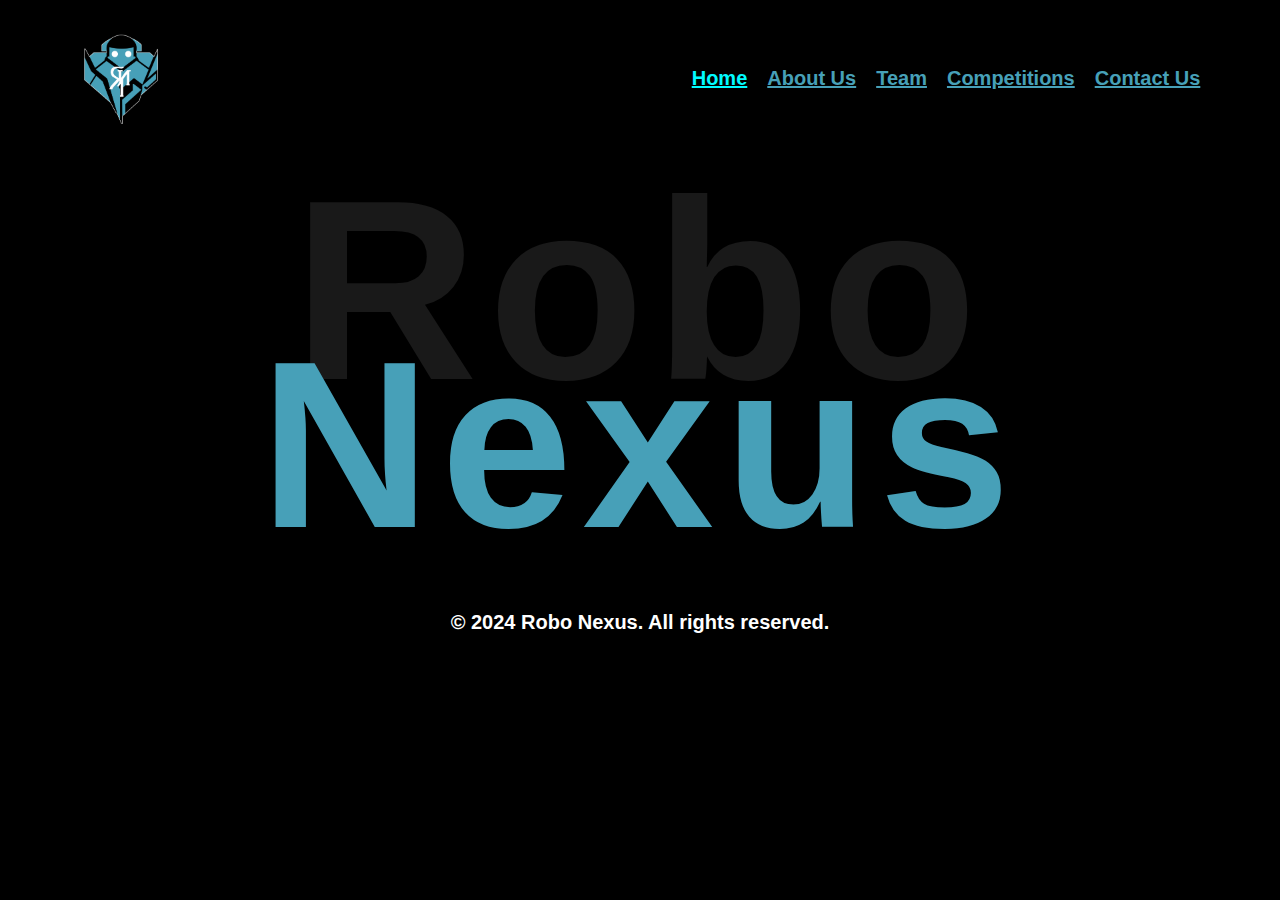
==== index.html @ 75a9c0d1 "Add files via upload" ====
<!DOCTYPE html>
<html lang="en">
<head>
    <meta charset="UTF-8">
    <meta name="viewport" content="width=device-width, initial-scale=1.0">
    <link rel="stylesheet" href="src/css/style.css">
    <title>Robo Nexus</title>
</head>
<body>
    <div class="container">
        <div class="navbar">
            <ul>
                <li class="logo"><img src="src/assets/images/Robo_Nexus_Logo.png" class="nav-logo" alt="Logo"></li>
                <li><a class="nav-links-active" href="#">Home</a></li>
                <li><a class="nav-links" href="src/html/about.html">About Us</a></li>
                <li><a class="nav-links" href="src/html/team.html">Team</a></li>
                <li><a class="nav-links" href="src/html/comps.html">Competitions</a></li>
                <li><a class="nav-links" href="src/html/contact.html">Contact Us</a></li>
            </ul>
        </div>
        <div class="home-text">
            <div class="home-text-main">Robo</div>
            <div class="home-text-sub">Nexus</div>
        </div>
        <div class="footer">
            <p>&copy; 2024 Robo Nexus. All rights reserved.</p>
        </div>
    </div>
</body>
</html>
---- src/css/style.css ----
*{
    background-color: #000000;
    color: #ffffff;
    font-family: 'Roboto', sans-serif;
}
.nav-links{
    color: #47a0b8;
}
.nav-links:hover{
    color: #02cadc;
    cursor: pointer;
}
.nav-links-active{
    color: #00fbff;
}
.nav-links-active:hover{
    color: #02cadc;
    cursor: pointer;
}
.nav-links, .nav-links-active{
    background: #000000;
    display: flex;
    flex-direction: row;
    justify-content: center;
    align-items: center;
    padding: 10px;
    font-size: 20px;
    font-weight: bold;
    font-family: 'Roboto', sans-serif;
}
.navbar ul{
    display: flex;
    flex-direction: row;
    justify-content: center;
    align-items: center;
    list-style-type: none;
    padding: 10px;
}
.navbar li.logo{
    margin-right: 40vw;
}
.nav-logo{
    width: 100px;
    height: auto;
}
.nav-logo:hover{
    cursor: pointer;
}
.home-text-main{
    font-size: 20vw;
    font-weight: 900;
    text-align: center;
    margin-top: -1vw;
    letter-spacing: 10px;
    color: #191919;
}
.home-text-sub{
    font-size: 18.5vw;
    font-weight: 900;
    text-align: center;
    margin-top: -10vw;
    letter-spacing: 10px;
    color: #47a0b8;
}
.footer{
    display: flex;
    flex-direction: row;
    justify-content: center;
    align-items: center;
    padding: 10px;
    font-size: 20px;
    font-weight: bold;
}
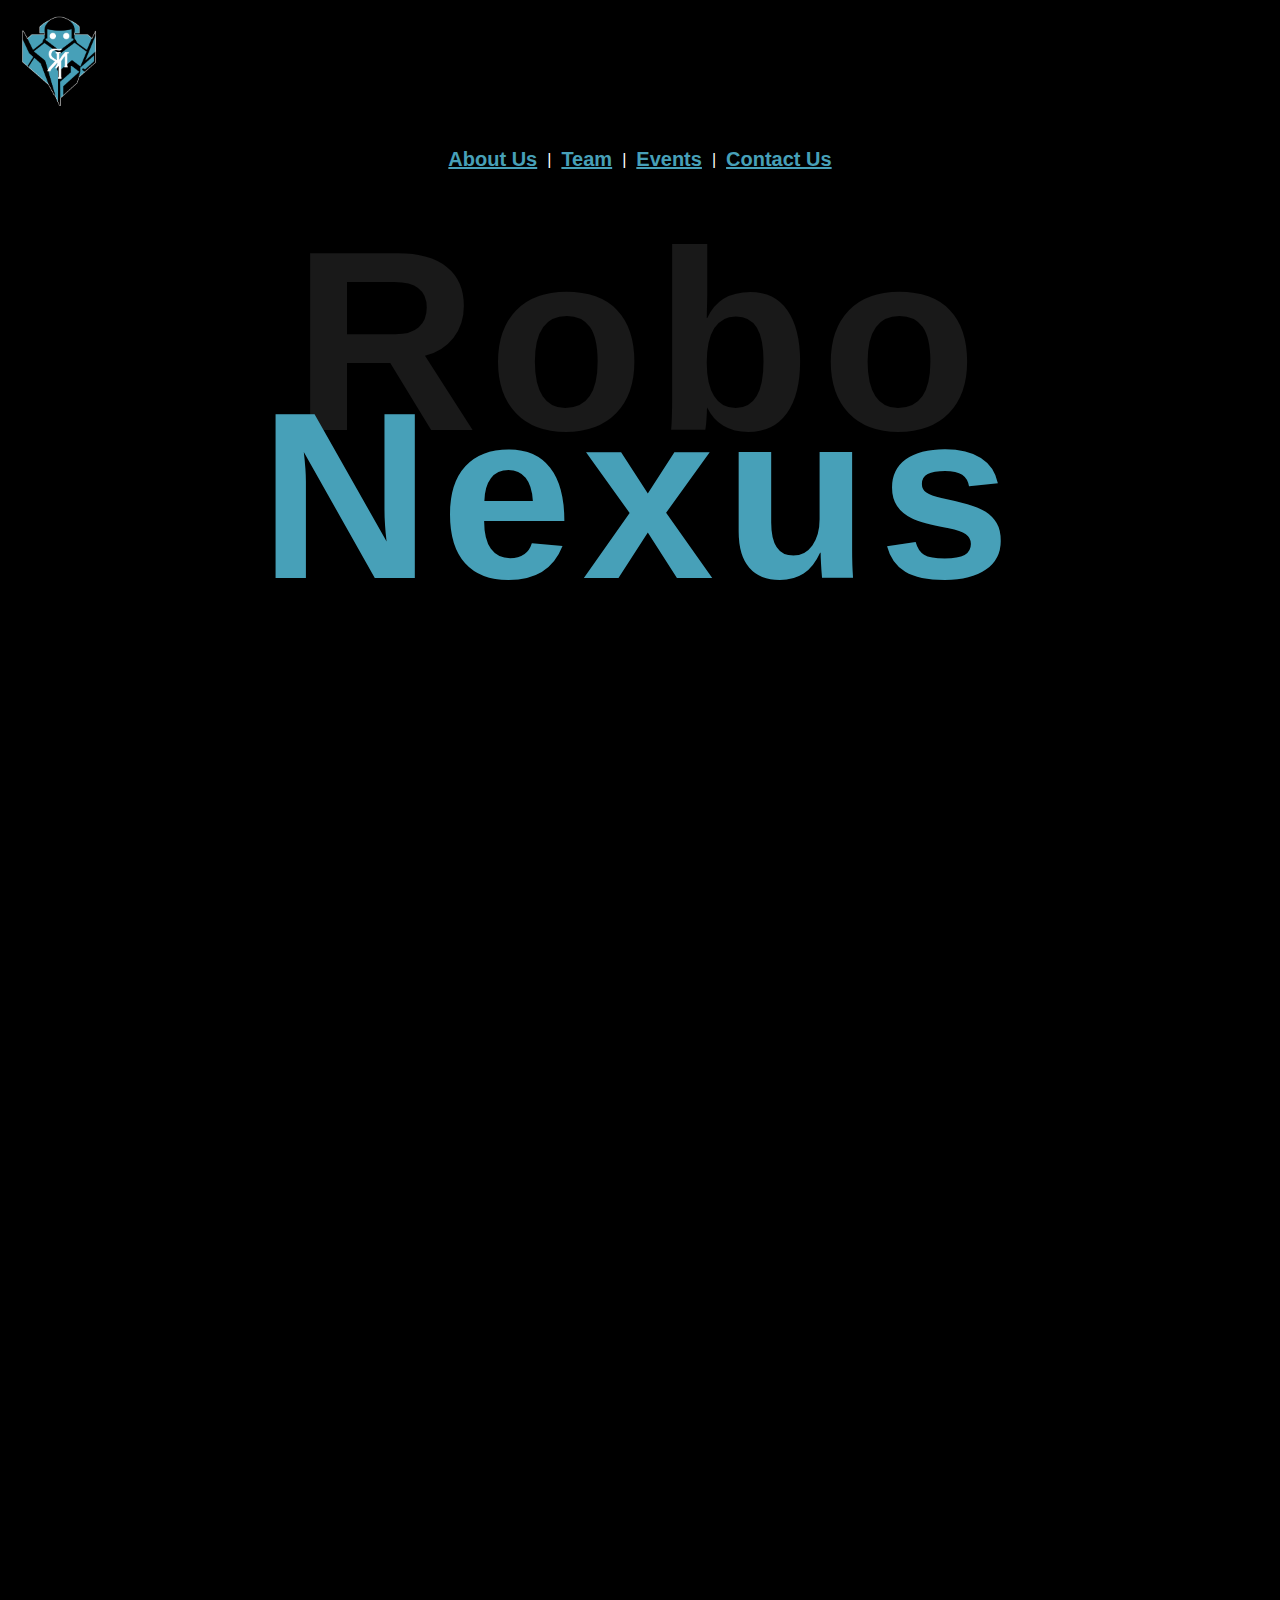
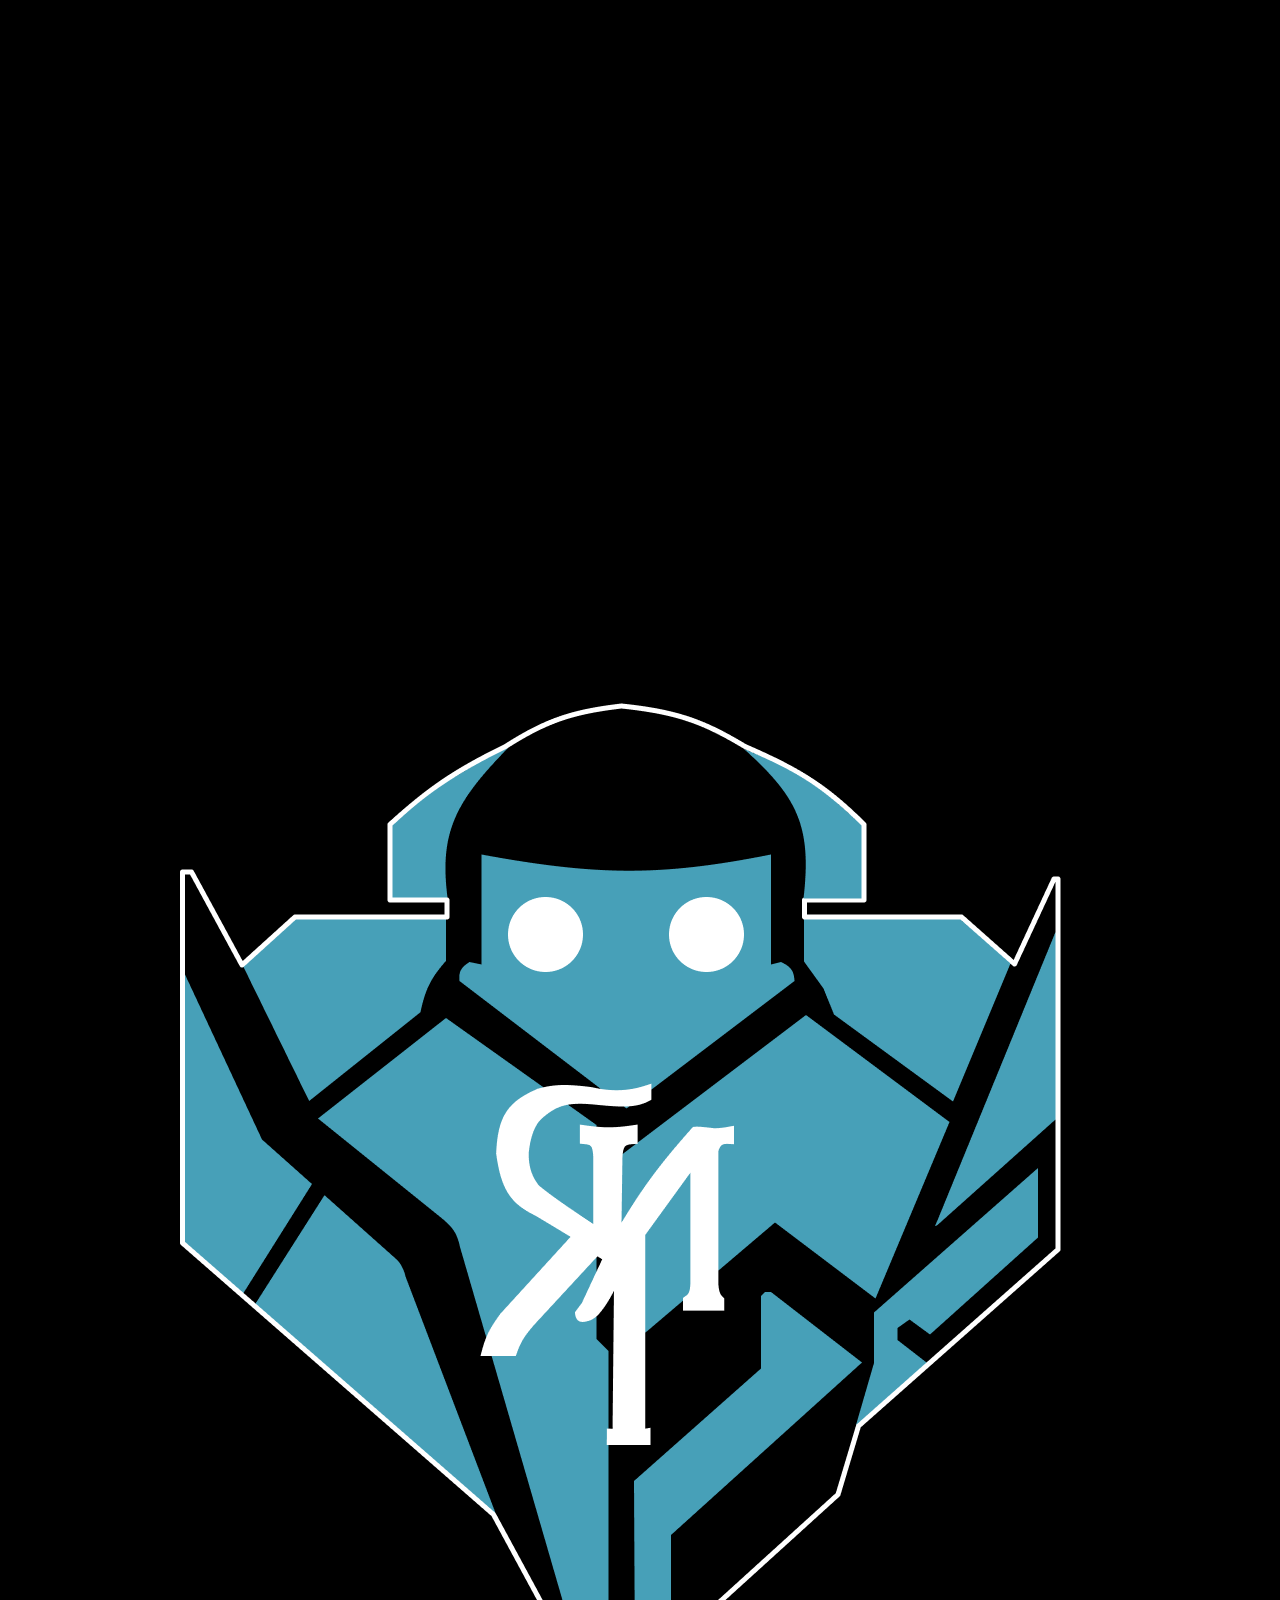
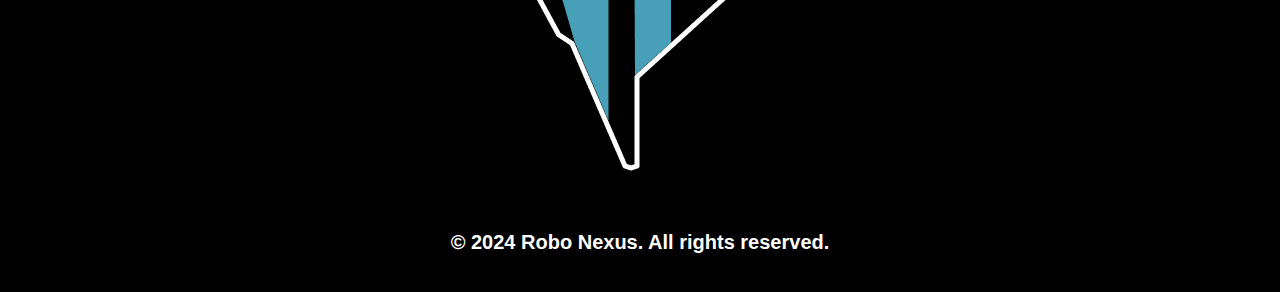
==== commit e6515fcf: "Update index.html" ====
--- a/index.html
+++ b/index.html
@@ -8,23 +8,58 @@
 </head>
 <body>
     <div class="container">
-        <div class="navbar">
-            <ul>
-                <li class="logo"><img src="src/assets/images/Robo_Nexus_Logo.png" class="nav-logo" alt="Logo"></li>
-                <li><a class="nav-links-active" href="#">Home</a></li>
-                <li><a class="nav-links" href="src/html/about.html">About Us</a></li>
-                <li><a class="nav-links" href="src/html/team.html">Team</a></li>
-                <li><a class="nav-links" href="src/html/comps.html">Competitions</a></li>
-                <li><a class="nav-links" href="src/html/contact.html">Contact Us</a></li>
-            </ul>
+        <nav class="navbar">
+            <div class="navbar-content">
+                <div class="nav-logo">
+                    <a href="#">
+                        <img src="src/assets/images/Robo_Nexus_Logo.png" class="nav-logo" alt="Logo">
+                    </a>
+                </div>
+                <ul class="nav-links-ul">
+                    <li><a class="nav-links" href="src/html/about.html">About Us</a></li>
+                    <li class="separator">|</li>
+                    <li><a class="nav-links" href="src/html/team.html">Team</a></li>
+                    <li class="separator">|</li>
+                    <li><a class="nav-links" href="src/html/events.html">Events</a></li>
+                    <li class="separator">|</li>
+                    <li><a class="nav-links" href="src/html/contact.html">Contact Us</a></li>
+                </ul>
+            </div>
+        </nav>
+        <div class="hero-section">
+            <div class="home-text">
+                <div class="home-text-main">Robo</div>
+                <div class="home-text-sub">Nexus</div>
+                <div class="socials">
+                    <div class="insta">
+                        <a href="https://www.instagram.com/robonexus/">
+                            <img class="icons" src="src/assets/images/instagram.png" alt="Instagram">
+                        </a>
+                    </div>
+                    <div class="github">
+                        <a href="https://www.github.com/robonexus">
+                            <img class="icons" src="src/assets/images/github.png" alt="Github">
+                        </a>
+                    </div>
+                    <div class="email">
+                        <a href="mailto:roboticsclubaisg46@gmail.com" class="mail-link">
+                            <img class="icons" src="src/assets/images/email.png" alt="Mail">
+                        </a>
+                    </div>
+                    <div class="behance">
+                        <a href="https://www.behance.com">
+                            <img class="icons" src="src/assets/images/behance.png" alt="">
+                        </a>
+                    </div>
+                </div>
+            </div>
+            <div class="home-logo">
+                <img src="src/assets/images/Robo_Nexus_Logo.png" class="home-logo-img" alt="Logo">
+            </div>
         </div>
-        <div class="home-text">
-            <div class="home-text-main">Robo</div>
-            <div class="home-text-sub">Nexus</div>
-        </div>
-        <div class="footer">
+        <footer class="footer">
             <p>&copy; 2024 Robo Nexus. All rights reserved.</p>
-        </div>
+        </footer>
     </div>
 </body>
-</html>+</html>
--- a/src/css/style.css
+++ b/src/css/style.css
@@ -70,4 +70,13 @@
     padding: 10px;
     font-size: 20px;
     font-weight: bold;
-}+}
+@media screen and (min-width: 128px) and (max-width: 900px){
+    .home-text-main{
+        font-size: 10vw;
+    }
+    .home-text-sub{
+        font-size: 9.5vw;
+    }
+    
+}
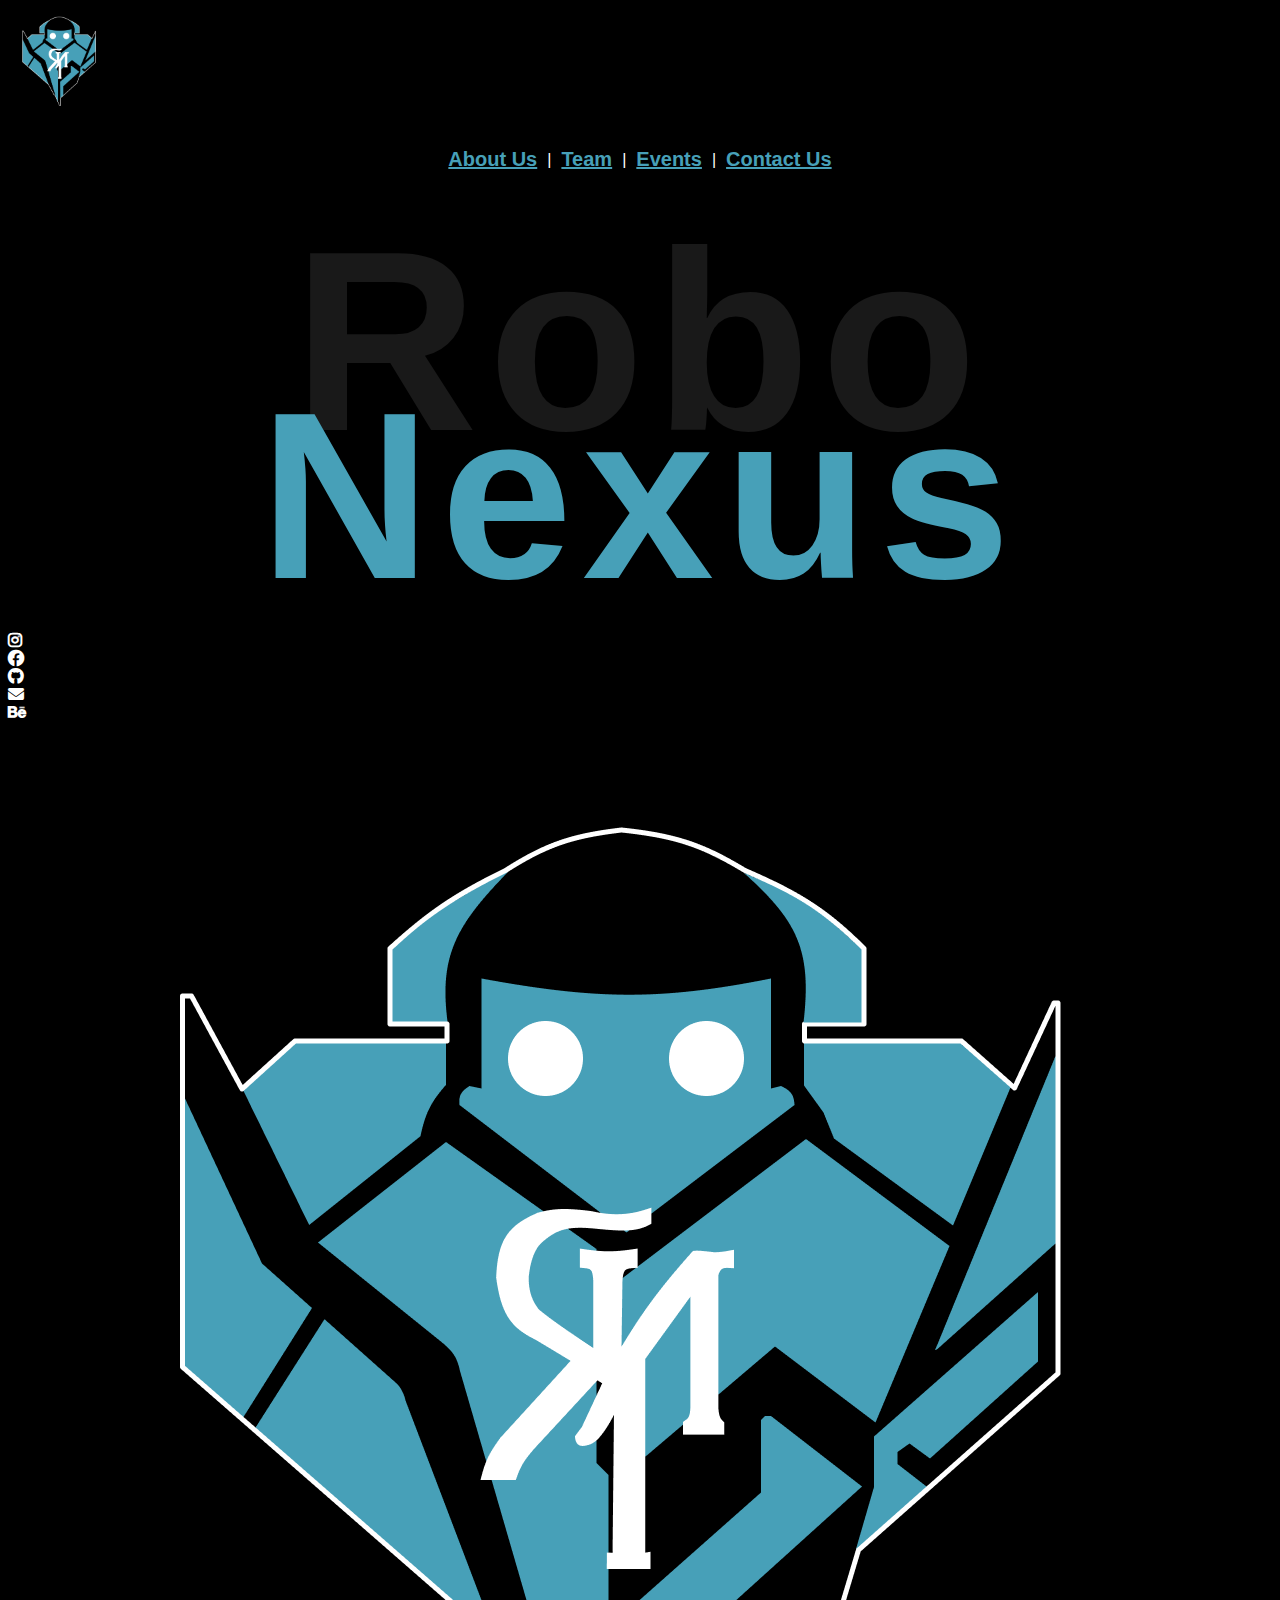
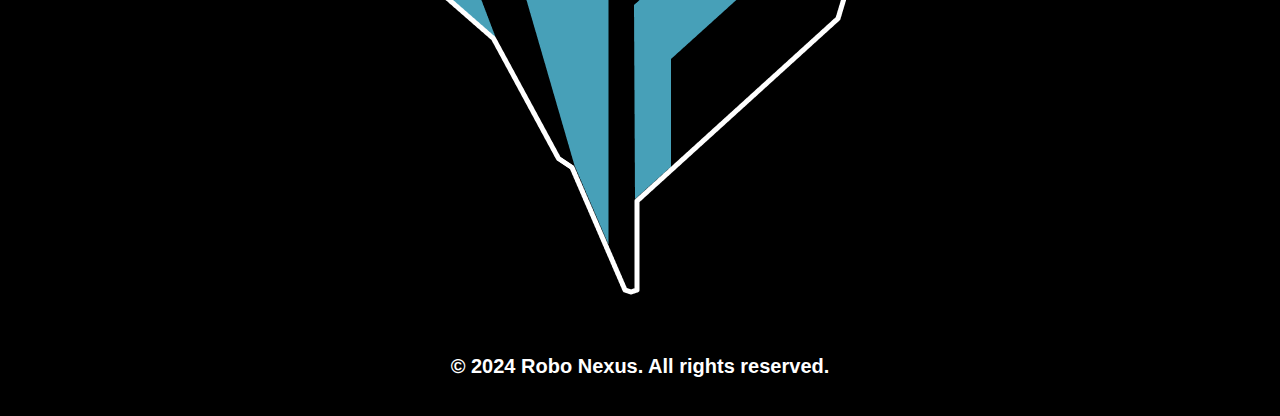
==== commit 39b8d283: "Update index.html" ====
--- a/index.html
+++ b/index.html
@@ -3,6 +3,7 @@
 <head>
     <meta charset="UTF-8">
     <meta name="viewport" content="width=device-width, initial-scale=1.0">
+    <link rel="stylesheet" href="https://cdnjs.cloudflare.com/ajax/libs/font-awesome/6.6.0/css/all.min.css">
     <link rel="stylesheet" href="src/css/style.css">
     <title>Robo Nexus</title>
 </head>
@@ -33,22 +34,27 @@
                 <div class="socials">
                     <div class="insta">
                         <a href="https://www.instagram.com/robonexus/">
-                            <img class="icons" src="src/assets/images/instagram.png" alt="Instagram">
+                            <i class="fas fa-brands fa-instagram"></i>
+                        </a>
+                    </div>
+                    <div class="facebook">
+                        <a href="https://www.facebook.com/robonexus/">
+                            <i class="fas fa-brands fa-facebook"></i>
                         </a>
                     </div>
                     <div class="github">
                         <a href="https://www.github.com/robonexus">
-                            <img class="icons" src="src/assets/images/github.png" alt="Github">
+                            <i class="fas fa-brands fa-github"></i>
                         </a>
                     </div>
                     <div class="email">
                         <a href="mailto:roboticsclubaisg46@gmail.com" class="mail-link">
-                            <img class="icons" src="src/assets/images/email.png" alt="Mail">
+                            <i class="fas fa-solid fa-envelope"></i>
                         </a>
                     </div>
                     <div class="behance">
                         <a href="https://www.behance.com">
-                            <img class="icons" src="src/assets/images/behance.png" alt="">
+                            <i class="fas fa-brands fa-behance"></i>
                         </a>
                     </div>
                 </div>
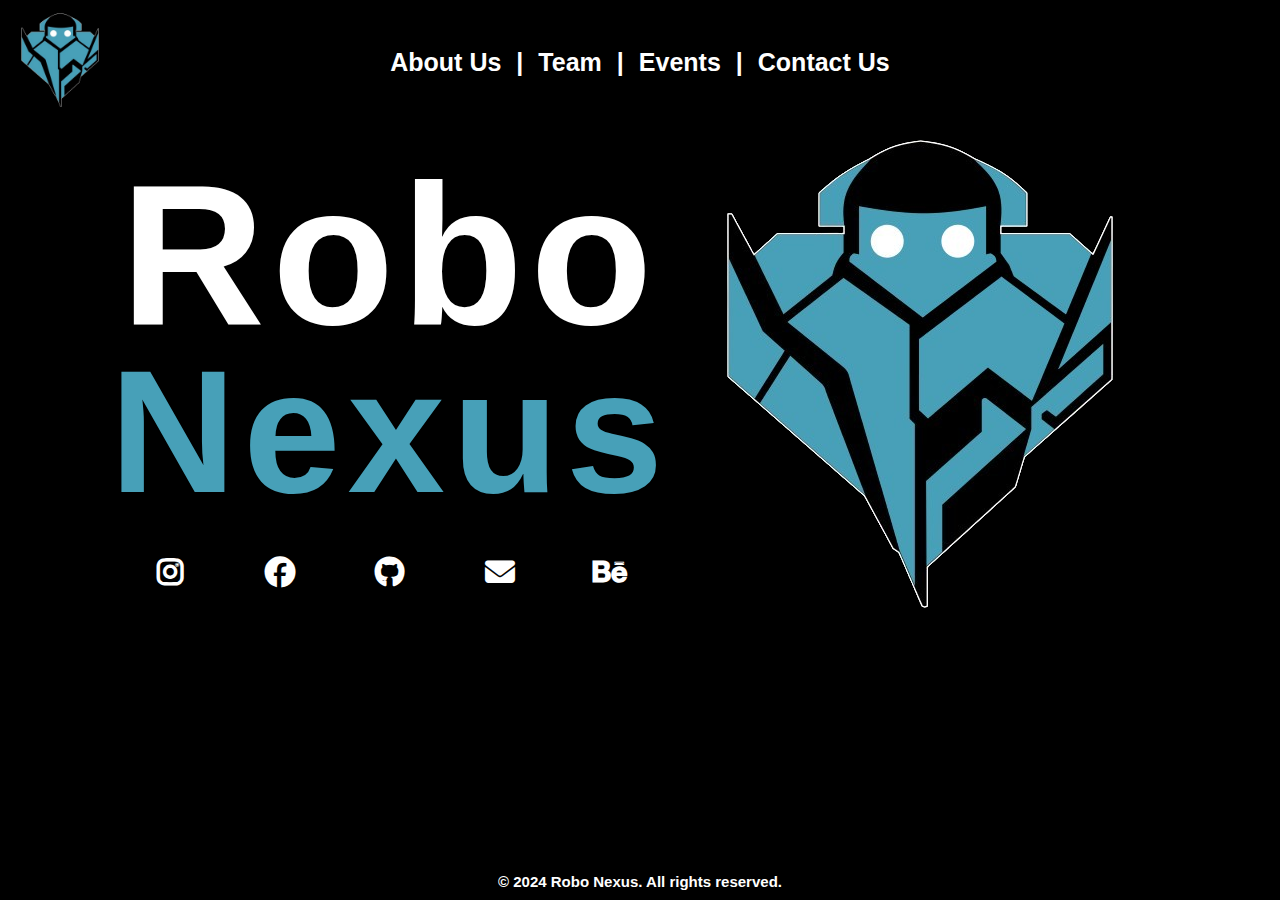
==== commit 60e4338e: "Update index.html" ====
--- a/index.html
+++ b/index.html
@@ -1,71 +1,91 @@
 <!DOCTYPE html>
 <html lang="en">
-<head>
-    <meta charset="UTF-8">
-    <meta name="viewport" content="width=device-width, initial-scale=1.0">
-    <link rel="stylesheet" href="https://cdnjs.cloudflare.com/ajax/libs/font-awesome/6.6.0/css/all.min.css">
-    <link rel="stylesheet" href="src/css/style.css">
-    <title>Robo Nexus</title>
-</head>
-<body>
-    <div class="container">
-        <nav class="navbar">
-            <div class="navbar-content">
-                <div class="nav-logo">
-                    <a href="#">
-                        <img src="src/assets/images/Robo_Nexus_Logo.png" class="nav-logo" alt="Logo">
-                    </a>
-                </div>
-                <ul class="nav-links-ul">
-                    <li><a class="nav-links" href="src/html/about.html">About Us</a></li>
-                    <li class="separator">|</li>
-                    <li><a class="nav-links" href="src/html/team.html">Team</a></li>
-                    <li class="separator">|</li>
-                    <li><a class="nav-links" href="src/html/events.html">Events</a></li>
-                    <li class="separator">|</li>
-                    <li><a class="nav-links" href="src/html/contact.html">Contact Us</a></li>
-                </ul>
-            </div>
-        </nav>
-        <div class="hero-section">
-            <div class="home-text">
-                <div class="home-text-main">Robo</div>
-                <div class="home-text-sub">Nexus</div>
-                <div class="socials">
-                    <div class="insta">
-                        <a href="https://www.instagram.com/robonexus/">
-                            <i class="fas fa-brands fa-instagram"></i>
+    <head>
+        <meta charset="UTF-8" />
+        <meta name="viewport" content="width=device-width, initial-scale=1.0" />
+        <link
+            rel="stylesheet"
+            href="https://cdnjs.cloudflare.com/ajax/libs/font-awesome/6.6.0/css/all.min.css"
+        />
+        <link rel="stylesheet" href="src/css/style.css" />
+        <title>Robo Nexus</title>
+    </head>
+    <body>
+        <div class="container">
+            <nav class="navbar">
+                <div class="navbar-content">
+                    <div class="nav-logo">
+                        <a href="#">
+                            <img
+                                src="src/assets/images/Robo_Nexus_Logo.png"
+                                class="nav-logo"
+                                alt="Logo"
+                            />
                         </a>
                     </div>
-                    <div class="facebook">
-                        <a href="https://www.facebook.com/robonexus/">
-                            <i class="fas fa-brands fa-facebook"></i>
-                        </a>
-                    </div>
-                    <div class="github">
-                        <a href="https://www.github.com/robonexus">
-                            <i class="fas fa-brands fa-github"></i>
-                        </a>
-                    </div>
-                    <div class="email">
-                        <a href="mailto:roboticsclubaisg46@gmail.com" class="mail-link">
-                            <i class="fas fa-solid fa-envelope"></i>
-                        </a>
-                    </div>
-                    <div class="behance">
-                        <a href="https://www.behance.com">
-                            <i class="fas fa-brands fa-behance"></i>
-                        </a>
+                    <ul class="nav-links-ul">
+                        <li>
+                            <a class="nav-links" href="src/html/about.html">About Us</a>
+                        </li>
+                        <li class="separator">|</li>
+                        <li><a class="nav-links" href="src/html/team.html">Team</a></li>
+                        <li class="separator">|</li>
+                        <li>
+                            <a class="nav-links" href="src/html/events.html">Events</a>
+                        </li>
+                        <li class="separator">|</li>
+                        <li>
+                            <a class="nav-links" href="src/html/contact.html">Contact Us</a>
+                        </li>
+                    </ul>
+                </div>
+            </nav>
+            <div class="hero-section">
+                <div class="home-text">
+                    <div class="home-text-main">Robo</div>
+                    <div class="home-text-sub">Nexus</div>
+                    <div class="socials">
+                        <div class="insta">
+                            <a href="https://www.instagram.com/robonexus/">
+                                <i class="fas fa-brands fa-instagram"></i>
+                            </a>
+                        </div>
+                        <div class="facebook">
+                            <a href="https://www.facebook.com/robonexus/">
+                                <i class="fas fa-brands fa-facebook"></i>
+                            </a>
+                        </div>
+                        <div class="github">
+                            <a href="https://www.github.com/robonexus">
+                                <i class="fas fa-brands fa-github"></i>
+                            </a>
+                        </div>
+                        <div class="email">
+                            <a
+                                href="mailto:roboticsclubaisg46@gmail.com"
+                                class="mail-link"
+                            >
+                                <i class="fas fa-solid fa-envelope"></i>
+                            </a>
+                        </div>
+                        <div class="behance">
+                            <a href="https://www.behance.com">
+                                <i class="fas fa-brands fa-behance"></i>
+                            </a>
+                        </div>
                     </div>
                 </div>
+                <div class="home-logo">
+                    <img
+                        src="src/assets/images/Robo_Nexus_Logo.png"
+                        class="home-logo-img"
+                        alt="Logo"
+                    />
+                </div>
             </div>
-            <div class="home-logo">
-                <img src="src/assets/images/Robo_Nexus_Logo.png" class="home-logo-img" alt="Logo">
-            </div>
+            <footer class="footer">
+                <p>&copy; 2024 Robo Nexus. All rights reserved.</p>
+            </footer>
         </div>
-        <footer class="footer">
-            <p>&copy; 2024 Robo Nexus. All rights reserved.</p>
-        </footer>
-    </div>
-</body>
+    </body>
 </html>
--- a/src/css/style.css
+++ b/src/css/style.css
@@ -1,44 +1,70 @@
 *{
-    background-color: #000000;
     color: #ffffff;
     font-family: 'Roboto', sans-serif;
+    margin: 0;
+    padding: 0;
+}
+.content{
+    background: #000000;
+}
+.container{
+    background: #000000
+}
+body{
+    background: #000000;
+}
+
+
+
+
+
+/* NAVBAR */
+.navbar-content{
+    display: flex;
+    flex-direction: row;
+    justify-content: space-between;
+    align-items: center;
+    background: #000000;
+    padding: 10px;
+    position: relative;
+}
+.nav-links-ul{
+    display: flex;
+    flex-direction: row;
+    justify-content: center;
+    align-items: center;
+    list-style-type: none;
+    margin: 0;
+    position: absolute;
+    left: 50%;
+    transform: translateX(-50%);
 }
 .nav-links{
-    color: #47a0b8;
-}
-.nav-links:hover{
-    color: #02cadc;
-    cursor: pointer;
-}
-.nav-links-active{
-    color: #00fbff;
-}
-.nav-links-active:hover{
-    color: #02cadc;
-    cursor: pointer;
+    color: #ffffff;
+    text-decoration: none;
+    position: relative;
+}
+.navbar ul li a::after{
+    content: '';
+    width: 0;
+    height: 4px;
+    left: 0;
+    bottom: 0;
+    position: absolute;
+    border-radius: 2px;
+    background: #02cadc;    
+    transition: width 0.3s;
+}
+.navbar ul li a:hover::after{
+    width: 75%;
 }
 .nav-links, .nav-links-active{
     background: #000000;
-    display: flex;
-    flex-direction: row;
-    justify-content: center;
-    align-items: center;
-    padding: 10px;
-    font-size: 20px;
+    padding: 5px;
+    font-size: 25px;
     font-weight: bold;
     font-family: 'Roboto', sans-serif;
 }
-.navbar ul{
-    display: flex;
-    flex-direction: row;
-    justify-content: center;
-    align-items: center;
-    list-style-type: none;
-    padding: 10px;
-}
-.navbar li.logo{
-    margin-right: 40vw;
-}
 .nav-logo{
     width: 100px;
     height: auto;
@@ -46,37 +72,344 @@
 .nav-logo:hover{
     cursor: pointer;
 }
+.separator{
+    display: flex;
+    flex-direction: row;
+    justify-content: center;
+    align-items: center;
+    padding: 10px;
+    font-weight: 900;
+    font-size: 25px;
+}
+
+
+
+
+
+/* HOME PAGE */
+.hero-section{
+    display: flex;
+    flex-direction: row;
+    justify-content: center;
+    align-items: center;
+    background: #000000;
+}
 .home-text-main{
-    font-size: 20vw;
-    font-weight: 900;
-    text-align: center;
-    margin-top: -1vw;
-    letter-spacing: 10px;
-    color: #191919;
+    font-size: 200px;
+    font-weight: 900;
+    text-align: center;
+    letter-spacing: 7px;
+    color: #ffffff;
+    margin-bottom: -3vw;
 }
 .home-text-sub{
-    font-size: 18.5vw;
-    font-weight: 900;
-    text-align: center;
-    margin-top: -10vw;
-    letter-spacing: 10px;
+    font-size: 175px;
+    font-weight: 900;
+    text-align: center;
+    letter-spacing: 7px;
     color: #47a0b8;
 }
+.socials{
+    display: flex;
+    flex-direction: row;
+    justify-content: center;
+    align-items: center;
+    padding: 5px;
+    height: auto;
+    width: auto;
+}
+.insta, .facebook, .github, .behance, .email{
+    width: 100%;
+    height: auto;
+    margin: 10px;
+    text-align: center;
+}
+.socials i{
+    font-size: 30px;
+    color: #ffffff;
+    padding: 10px;
+}
+.socials i:hover{
+    cursor: pointer;
+    color: #02cadc;
+    font-size: 25px;
+}
+
+
+
+
+
+/* ABOUT PAGE */
+.about-section{
+    display: flex;
+    flex-direction: row;
+    justify-content: space-between;
+    align-items: center;
+    background: #000000;
+}
+.about-details{
+    padding: 10px;
+    margin: 5vw 2vw 5vw 10vw;
+    font-size: 20px;
+    text-align: justify;
+}
+.about-heading{
+    font-size: 3vw;
+    font-weight: 900;
+    color: #ffffff;
+}
+.about-text-sub{
+    font-size: 1.75vw;
+    color: #47a0b8;
+    font-weight: 700;
+}
+.about-logo{
+    width: auto;
+    height: auto;
+    margin-right: 5vw;
+}
+
+
+
+
+
+/* CONTACT PAGE */
+.contact-section{
+    display: flex;
+    flex-direction: row;
+    justify-content: center;
+    background: #000000;
+}
+.contact-text{
+    font-size: 3vw;
+    font-weight: 900;
+    color: #ffffff;
+    padding: 1vw;
+    text-align: center;
+}
+.contact-form-div{
+    background: #141414;
+    border-radius: 5px;
+}
+.contact-form{
+    padding: 2vw;
+    margin-right: 2vw;
+    text-align: left;
+    width: 25vw;
+}
+.contact-name, .contact-email, .contact-message, .contact-subject{
+    margin-bottom: 20px;
+}
+input, textarea{
+    width: 100%;
+    padding: 12px;
+    border: 1px solid #6e6e6e;
+    border-radius: 5px;
+    resize: none;
+    background: #2c2c2c;
+}
+.contact-send-button{
+    padding: 1vw;
+    margin: 1vw;
+    font-size: 1vw;
+    font-weight: 700;
+    border: 2px solid #004e55;
+    border-radius: 5px;
+    background: #2c2c2c;
+    color: #00b9ca;
+}
+.contact-send-button:hover{
+    cursor: pointer;
+    color: #00b9ca;
+    background: #004e55;
+    border: 2px solid #000000;
+}
+.contact-info{
+    padding: 2vw;
+    margin-left: 2vw;
+    font-size: 20px;
+    top: 0;
+    text-align: justify;
+}
+.contact-info-text{
+    font-size: 2vw;
+    font-weight: 700;
+    color: #47a0b8;
+    text-align: center;
+}
+.contact-info-details{
+    color: #ffffff;
+    padding: 20px
+}
+.contact-info-details p i{
+    padding: 5px;
+}
+
+
+
+
+
+/* EVENTS PAGE */
+.events-text{
+    font-size: 3vw;
+    font-weight: 900;
+    color: #ffffff;
+    padding: 1vw;
+    text-align: center;
+}
+
+
+
+
+
+/* TEAM PAGE */
+.team-text{
+    font-size: 3vw;
+    font-weight: 900;
+    color: #ffffff;
+    padding: 1vw;
+    text-align: center;
+}
+.team-grid{
+    display: grid;
+    grid-template-columns: repeat(3, 1fr);
+    gap: 2rem;
+    padding: 20px;
+    padding-bottom: 5vw;
+}
+.team-member{
+    background-color: #2c2c2c;
+    border-radius: 10px;
+    padding: 1.5rem;
+    text-align: center;
+    display: flex;
+    flex-direction: column;
+    gap: 1rem;
+}
+.member-name{
+    font-size: 25px;
+    font-weight: 800;
+    color: #ffffff;
+}
+.member-post{
+    font-size: 20px;
+    color: #47a0b8;
+    font-weight: 700;
+}
+.member-socials{
+    display: flex;
+    flex-direction: row;
+    justify-content: center;
+    align-items: center;
+    padding: 10px;
+    height: auto;
+    width: auto;
+}
+.member-socials i{
+    font-size: 30px;
+    color: #ffffff;
+    padding: 10px;
+}
+.member-socials i:hover{
+    cursor: pointer;
+    color: #02cadc;
+    font-size: 25px;
+}
+
+
+
+
+
+/* FOOTER */
 .footer{
-    display: flex;
-    flex-direction: row;
-    justify-content: center;
-    align-items: center;
-    padding: 10px;
-    font-size: 20px;
-    font-weight: bold;
-}
-@media screen and (min-width: 128px) and (max-width: 900px){
+    text-align: center;
+    background: #000000;
+    width: 100%;
+    height: auto;
+    font-weight: 800;
+    bottom: 0;
+    position: fixed;
+}
+.footer p{
+    padding: 10px;
+    font-size: 15px;
+    color: #ffffff;
+}
+
+
+
+
+
+/* RESPONSIVENESS */
+@media screen and (min-width: 875px) and (max-width: 1200px){
+    /* Home Page */
+    .hero-section{
+        display: flex;
+        flex-direction: column;
+        justify-content: center;
+        align-items: center;
+        background: #000000;
+    }
+    /* About Page */
+
+    /* Team Page */
+    .team-grid{
+        grid-template-columns: repeat(2, 1fr);
+    }
+    /* Events Page */
+
+    /* Conatact Page */
+}
+
+@media screen and (min-width: 10px) and (max-width: 875px){
+    /* Home Page */
+    .hero-section{
+        display: flex;
+        flex-direction: column;
+        justify-content: center;
+        align-items: center;
+        background: #000000;
+    }
     .home-text-main{
-        font-size: 10vw;
+        font-size: 100px;
     }
     .home-text-sub{
-        font-size: 9.5vw;
-    }
-    
-}
+        font-size: 75px;
+    }
+    /* About Page */
+
+    /* Team Page */
+    .team-grid{
+        grid-template-columns: repeat(1, 1fr);
+    }
+    /* Events Page */
+
+    /* Conatact Page */
+    .contact-form-div{
+        width: 100%;
+    }
+    .contact-form-div form{
+        width: 80%;
+        align-items: center;
+    }
+    .contact-section{
+        display: flex;
+        flex-direction: column;
+        justify-content: center;
+        background: #000000;
+        padding-bottom: 75px;
+    }
+    .contact-send-button{
+        font-size: 15px;
+        font-weight: 700;
+        border: 2px solid #02cadc;
+        background: #000000;
+        color: #02cadc;
+    }
+    .contact-text{
+        font-size: 50px;
+    }
+    .contact-info-text{
+        font-size: 40px;
+    }
+}
